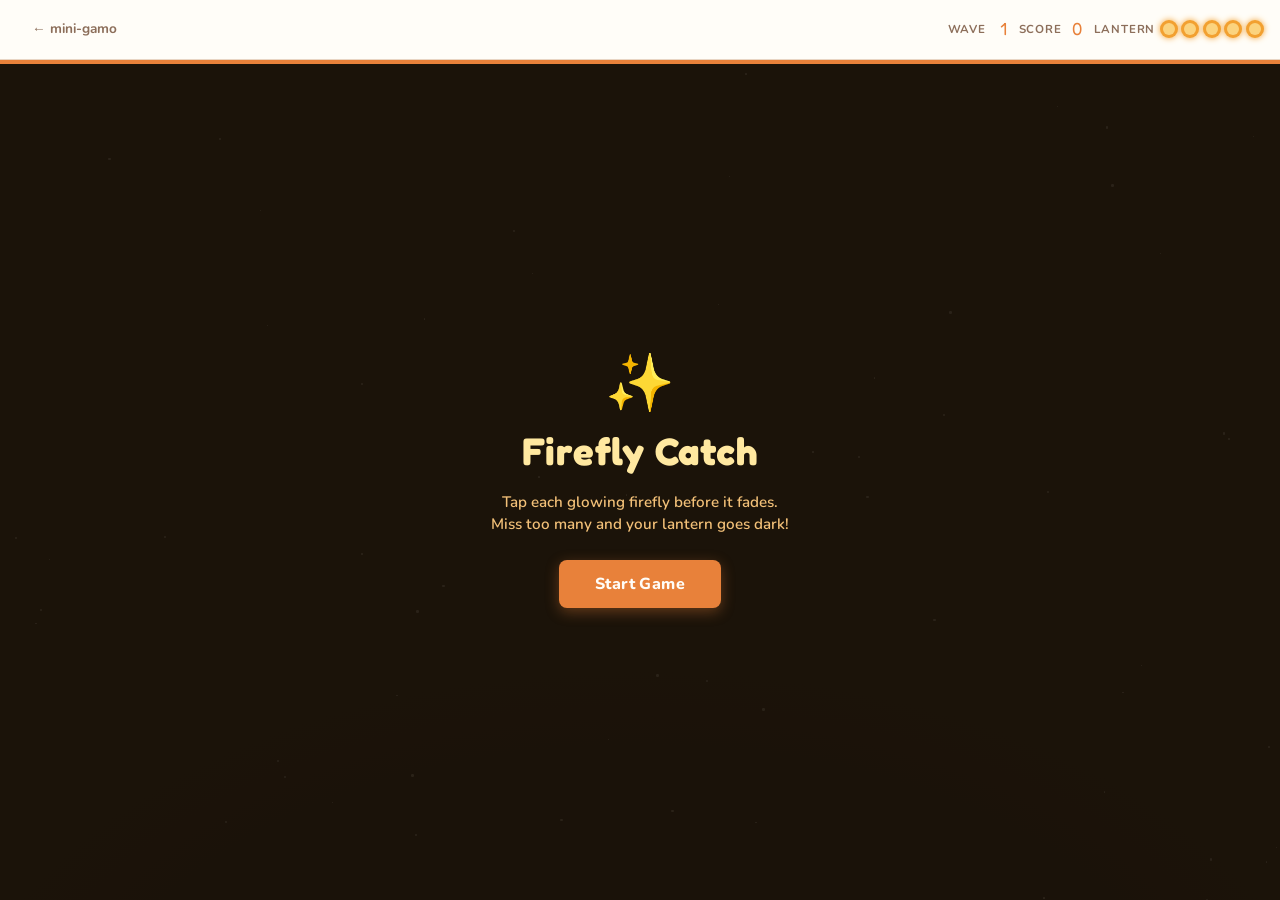
==== games/firefly-catch/index.html @ a6fd0fa4 "feat: initial commit" ====
<!DOCTYPE html>
<html lang="en">
<head>
  <meta charset="UTF-8" />
  <meta name="viewport" content="width=device-width, initial-scale=1.0" />
  <title>Firefly Catch — mini-gamo</title>
  <link rel="preconnect" href="https://fonts.googleapis.com" />
  <link rel="preconnect" href="https://fonts.gstatic.com" crossorigin />
  <link href="https://fonts.googleapis.com/css2?family=Fredoka+One&family=Nunito:wght@400;500;600;700;800&display=swap" rel="stylesheet" />
  <link rel="stylesheet" href="style.css" />
</head>
<body>

  <div class="game-shell">

    <!-- ═══ Header chrome ════════════════════════════════════════ -->
    <header class="game-header">
      <a href="../../src/index.html" class="back-link" aria-label="Back to mini-gamo">← mini-gamo</a>

      <div class="hud" role="status" aria-live="polite" aria-atomic="true">

        <!-- Wave -->
        <div class="hud__item" title="Current wave">
          <span class="hud__label">Wave</span>
          <span class="hud__value" id="wave-val">1</span>
        </div>

        <!-- Score -->
        <div class="hud__item" title="Score">
          <span class="hud__label">Score</span>
          <span class="hud__value" id="score-val">0</span>
        </div>

        <!-- Lantern pips -->
        <div class="hud__item" title="Lantern life">
          <span class="hud__label">Lantern</span>
          <div class="pips" id="pips-row" role="meter" aria-label="Lantern pips" aria-valuenow="5" aria-valuemin="0" aria-valuemax="5">
            <!-- Pips built by JS -->
          </div>
        </div>

      </div>
    </header>

    <!-- ═══ Timer bar ════════════════════════════════════════════ -->
    <div class="timer-bar-wrap" aria-hidden="true">
      <div class="timer-bar" id="timer-bar"></div>
    </div>

    <!-- ═══ Play field ══════════════════════════════════════════ -->
    <main class="meadow" id="meadow" aria-label="Game field">

      <!-- Static star background -->
      <div class="star-layer" id="star-layer" aria-hidden="true"></div>

      <!-- ── Start screen ──────────────────────────────────────── -->
      <div class="screen" id="screen-start" role="dialog" aria-modal="true" aria-labelledby="start-title">
        <div class="screen__emoji" aria-hidden="true">✨</div>
        <h1 class="screen__title" id="start-title">Firefly Catch</h1>
        <p class="screen__sub">
          Tap each glowing firefly before it fades.<br>
          Miss too many and your lantern goes dark!
        </p>
        <button class="btn-play" id="btn-start">Start Game</button>
      </div>

      <!-- ── Inter-wave screen ─────────────────────────────────── -->
      <div class="screen" id="screen-inter" role="dialog" aria-modal="true" aria-label="Wave complete">
        <div class="screen__emoji" aria-hidden="true">🌙</div>
        <div class="wave-badge">Wave <span id="inter-wave-num">2</span> incoming…</div>
        <p class="screen__sub">The meadow grows busier.<br>Stay sharp!</p>
      </div>

      <!-- ── Game-over screen ──────────────────────────────────── -->
      <div class="screen" id="screen-over" role="dialog" aria-modal="true" aria-labelledby="over-title">
        <div class="screen__emoji" aria-hidden="true">🏮</div>
        <h2 class="screen__title" id="over-title">Lantern Out!</h2>

        <div class="stars-display" id="stars-display" aria-label="Star rating">
          <span>★</span><span class="star--empty">★</span><span class="star--empty">★</span>
        </div>

        <div class="screen__stats">
          <div class="screen__stat">
            <span class="screen__stat-label">Score</span>
            <span class="screen__stat-value" id="final-score">0</span>
          </div>
          <div class="screen__stat">
            <span class="screen__stat-label">Best</span>
            <span class="screen__stat-value" id="high-score-val">0</span>
          </div>
        </div>

        <button class="btn-play" id="btn-play-again">Play Again</button>
      </div>

    </main>

  </div><!-- /.game-shell -->

  <script src="game.js"></script>
</body>
</html>
---- games/firefly-catch/style.css ----
/* Firefly Catch — Game Styles
   Imports global design tokens from main.css, then adds game-specific variables and rules.
   All colors in CSS rules use CSS variables only — no hardcoded hex values. */

@import url('../../src/styles/main.css');

/* ── Game-specific tokens ──────────────────────────────────────── */
:root {
  --color-meadow:        #2A1F14;   /* dark dusk play area             */
  --color-meadow-mid:    #1A1209;   /* deeper dusk for vignette        */
  --color-firefly:       #F2C078;   /* amber-golden firefly body       */
  --color-firefly-lit:   #FFE8A0;   /* bright lit state                */
  --color-firefly-glow:  rgba(242, 192, 120, 0.7);  /* glow shadow     */
  --color-spark:         #FFD966;   /* sparkle particle color          */
  --color-star:          rgba(255, 248, 230, 0.6);  /* faint bg stars  */
  --color-pip-full:      #F2A030;   /* lantern pip lit                 */
  --color-pip-empty:     #4A3828;   /* lantern pip lost                */
  --color-overlay:       rgba(26, 18, 9, 0.88);     /* game-over dark  */
  --color-wave-badge:    rgba(255, 253, 248, 0.12); /* wave info bg    */
}

/* ── Layout shell ──────────────────────────────────────────────── */
.game-shell {
  display: flex;
  flex-direction: column;
  min-height: 100dvh;
  background: var(--color-bg);
}

/* ── Top chrome bar ────────────────────────────────────────────── */
.game-header {
  background: var(--color-surface);
  border-bottom: 1.5px solid var(--color-border);
  padding: 0.55rem 1rem;
  display: flex;
  align-items: center;
  gap: 0.5rem;
  flex-wrap: wrap;
  user-select: none;
  position: relative;
  z-index: 10;
}

.back-link {
  white-space: nowrap;
  flex-shrink: 0;
}

.hud {
  display: flex;
  align-items: center;
  gap: 0.75rem;
  margin-left: auto;
  flex-wrap: wrap;
  justify-content: flex-end;
}

.hud__item {
  display: flex;
  align-items: center;
  gap: 0.3rem;
  font-family: var(--font-display);
  font-size: 1rem;
  color: var(--color-text);
  white-space: nowrap;
}

.hud__label {
  font-family: var(--font-body);
  font-size: 0.72rem;
  font-weight: 700;
  color: var(--color-muted);
  text-transform: uppercase;
  letter-spacing: 0.07em;
}

.hud__value {
  font-family: var(--font-display);
  font-size: 1.1rem;
  color: var(--color-primary);
  min-width: 1.6ch;
  text-align: right;
}

/* ── Lantern pips ──────────────────────────────────────────────── */
.pips {
  display: flex;
  align-items: center;
  gap: 0.22rem;
}

.pip {
  width: 18px;
  height: 18px;
  border-radius: 50%;
  background: var(--color-pip-full);
  box-shadow: 0 0 6px var(--color-pip-full);
  transition: background 0.35s, box-shadow 0.35s, transform 0.2s;
  position: relative;
}

.pip::before {
  content: '';
  position: absolute;
  inset: 3px;
  border-radius: 50%;
  background: var(--color-firefly-lit);
  opacity: 0.7;
}

.pip--empty {
  background: var(--color-pip-empty);
  box-shadow: none;
}

.pip--empty::before {
  opacity: 0;
}

.pip--shake {
  animation: pipShake 0.35s ease;
}

@keyframes pipShake {
  0%, 100% { transform: translateX(0); }
  25%       { transform: translateX(-3px) rotate(-10deg); }
  75%       { transform: translateX(3px) rotate(10deg); }
}

/* ── Timer bar ─────────────────────────────────────────────────── */
.timer-bar-wrap {
  height: 4px;
  background: var(--color-border);
  position: relative;
  overflow: hidden;
}

.timer-bar {
  height: 100%;
  background: var(--color-primary);
  width: 100%;
  transform-origin: left;
  transition: width 0.25s linear;
}

/* ── Play field ────────────────────────────────────────────────── */
.meadow {
  flex: 1;
  position: relative;
  background: var(--color-meadow);
  overflow: hidden;
  cursor: default;
  touch-action: manipulation;
  /* Radial vignette for depth */
  background-image:
    radial-gradient(ellipse 90% 80% at 50% 120%, var(--color-meadow-mid) 0%, transparent 70%);
}

/* ── Background star dots ──────────────────────────────────────── */
.star-layer {
  position: absolute;
  inset: 0;
  pointer-events: none;
  overflow: hidden;
}

.star {
  position: absolute;
  border-radius: 50%;
  background: var(--color-star);
  animation: starTwinkle var(--star-duration, 3s) ease-in-out infinite;
  animation-delay: var(--star-delay, 0s);
}

@keyframes starTwinkle {
  0%, 100% { opacity: 0.3; }
  50%       { opacity: 1; }
}

/* ── Firefly ───────────────────────────────────────────────────── */
.firefly {
  position: absolute;
  width: 44px;
  height: 44px;
  display: flex;
  align-items: center;
  justify-content: center;
  cursor: pointer;
  transform: translate(-50%, -50%);
  /* Enlarge tap target beyond visible dot */
}

.firefly__dot {
  width: 14px;
  height: 14px;
  border-radius: 50%;
  background: var(--color-firefly);
  opacity: 0;
  transition: none;
  pointer-events: none;
}

/* Phase: rising (pulse in) */
.firefly--rising .firefly__dot {
  animation: fireflyRise var(--ff-rise, 0.4s) ease-out forwards;
}

@keyframes fireflyRise {
  0%   { opacity: 0;   box-shadow: 0 0 0px 0px var(--color-firefly-glow); transform: scale(0.4); }
  100% { opacity: 1;   box-shadow: 0 0 10px 6px var(--color-firefly-glow); transform: scale(1); }
}

/* Phase: lit (fully bright, gentle pulse) */
.firefly--lit .firefly__dot {
  opacity: 1;
  box-shadow: 0 0 10px 6px var(--color-firefly-glow);
  animation: fireflyPulse 1.1s ease-in-out infinite;
}

@keyframes fireflyPulse {
  0%, 100% { box-shadow: 0 0 10px 6px var(--color-firefly-glow); transform: scale(1); }
  50%       { box-shadow: 0 0 16px 10px var(--color-firefly-glow); transform: scale(1.12); }
}

/* Phase: fading */
.firefly--fading .firefly__dot {
  animation: fireflyFade var(--ff-fade, 0.4s) ease-in forwards;
}

@keyframes fireflyFade {
  0%   { opacity: 1; box-shadow: 0 0 10px 6px var(--color-firefly-glow); transform: scale(1); }
  100% { opacity: 0; box-shadow: 0 0 0px 0px var(--color-firefly-glow); transform: scale(0.4); }
}

/* ── Sparkle burst ─────────────────────────────────────────────── */
.spark-container {
  position: absolute;
  pointer-events: none;
  transform: translate(-50%, -50%);
  width: 0;
  height: 0;
}

.spark {
  position: absolute;
  width: 6px;
  height: 6px;
  border-radius: 50%;
  background: var(--color-spark);
  animation: sparkFly var(--spark-dur, 0.55s) ease-out forwards;
}

@keyframes sparkFly {
  0%   {
    opacity: 1;
    transform: translate(0, 0) scale(1);
  }
  100% {
    opacity: 0;
    transform: translate(var(--spark-tx, 30px), var(--spark-ty, -30px)) scale(0.3);
  }
}

/* ── Score pop ─────────────────────────────────────────────────── */
.score-pop {
  position: absolute;
  font-family: var(--font-display);
  font-size: 1.1rem;
  color: var(--color-firefly-lit);
  pointer-events: none;
  transform: translate(-50%, -50%);
  animation: scorePop 0.75s ease-out forwards;
  text-shadow: 0 1px 6px var(--color-meadow);
  white-space: nowrap;
}

@keyframes scorePop {
  0%   { opacity: 1; transform: translate(-50%, -50%) scale(1); }
  60%  { opacity: 1; transform: translate(-50%, -120%) scale(1.15); }
  100% { opacity: 0; transform: translate(-50%, -180%) scale(0.9); }
}

/* ── Screens (start / inter-wave / game-over) ──────────────────── */
.screen {
  position: absolute;
  inset: 0;
  display: flex;
  flex-direction: column;
  align-items: center;
  justify-content: center;
  text-align: center;
  padding: 1.5rem;
  background: var(--color-overlay);
  z-index: 20;
  opacity: 0;
  pointer-events: none;
  transition: opacity 0.3s ease;
}

.screen--visible {
  opacity: 1;
  pointer-events: all;
}

.screen__emoji {
  font-size: 3.5rem;
  margin-bottom: 0.6rem;
  line-height: 1;
}

.screen__title {
  font-family: var(--font-display);
  font-size: clamp(1.6rem, 5vw, 2.4rem);
  color: var(--color-firefly-lit);
  margin-bottom: 0.5rem;
  letter-spacing: 0.02em;
}

.screen__sub {
  font-family: var(--font-body);
  font-size: 0.95rem;
  color: var(--color-accent);
  margin-bottom: 1.5rem;
  max-width: 300px;
  line-height: 1.5;
  font-weight: 600;
}

.screen__stats {
  display: flex;
  flex-direction: column;
  gap: 0.35rem;
  margin-bottom: 1.5rem;
  font-family: var(--font-body);
  font-size: 0.9rem;
  color: var(--color-accent);
  font-weight: 600;
}

.screen__stat {
  display: flex;
  align-items: center;
  justify-content: center;
  gap: 0.5rem;
}

.screen__stat-label {
  color: var(--color-muted);
}

.screen__stat-value {
  font-family: var(--font-display);
  font-size: 1.05rem;
  color: var(--color-firefly-lit);
}

.stars-display {
  font-size: 2rem;
  letter-spacing: 0.15em;
  margin-bottom: 1.25rem;
  filter: drop-shadow(0 0 8px var(--color-firefly-glow));
}

.star--empty {
  opacity: 0.25;
  filter: none;
}

/* ── Wave intro badge ──────────────────────────────────────────── */
.wave-badge {
  font-family: var(--font-display);
  font-size: 1.6rem;
  color: var(--color-firefly-lit);
  background: var(--color-wave-badge);
  border: 1.5px solid var(--color-accent);
  border-radius: var(--radius-card);
  padding: 0.5rem 1.4rem;
  margin-bottom: 1.2rem;
  letter-spacing: 0.04em;
}

/* ── Buttons ───────────────────────────────────────────────────── */
.btn-play {
  font-family: var(--font-body);
  font-size: 1rem;
  font-weight: 800;
  background: var(--color-primary);
  color: var(--color-surface);
  border: none;
  border-radius: var(--radius-btn);
  padding: 0.8rem 2.2rem;
  cursor: pointer;
  box-shadow: var(--shadow-btn);
  transition: background 0.15s, transform 0.15s;
  letter-spacing: 0.03em;
}

.btn-play:hover {
  background: var(--color-primary-hover);
  transform: translateY(-2px);
}

.btn-play:active {
  transform: translateY(0);
}

/* ── Responsive ────────────────────────────────────────────────── */
@media (max-width: 375px) {
  .hud__value {
    font-size: 0.95rem;
  }
  .pip {
    width: 15px;
    height: 15px;
  }
}
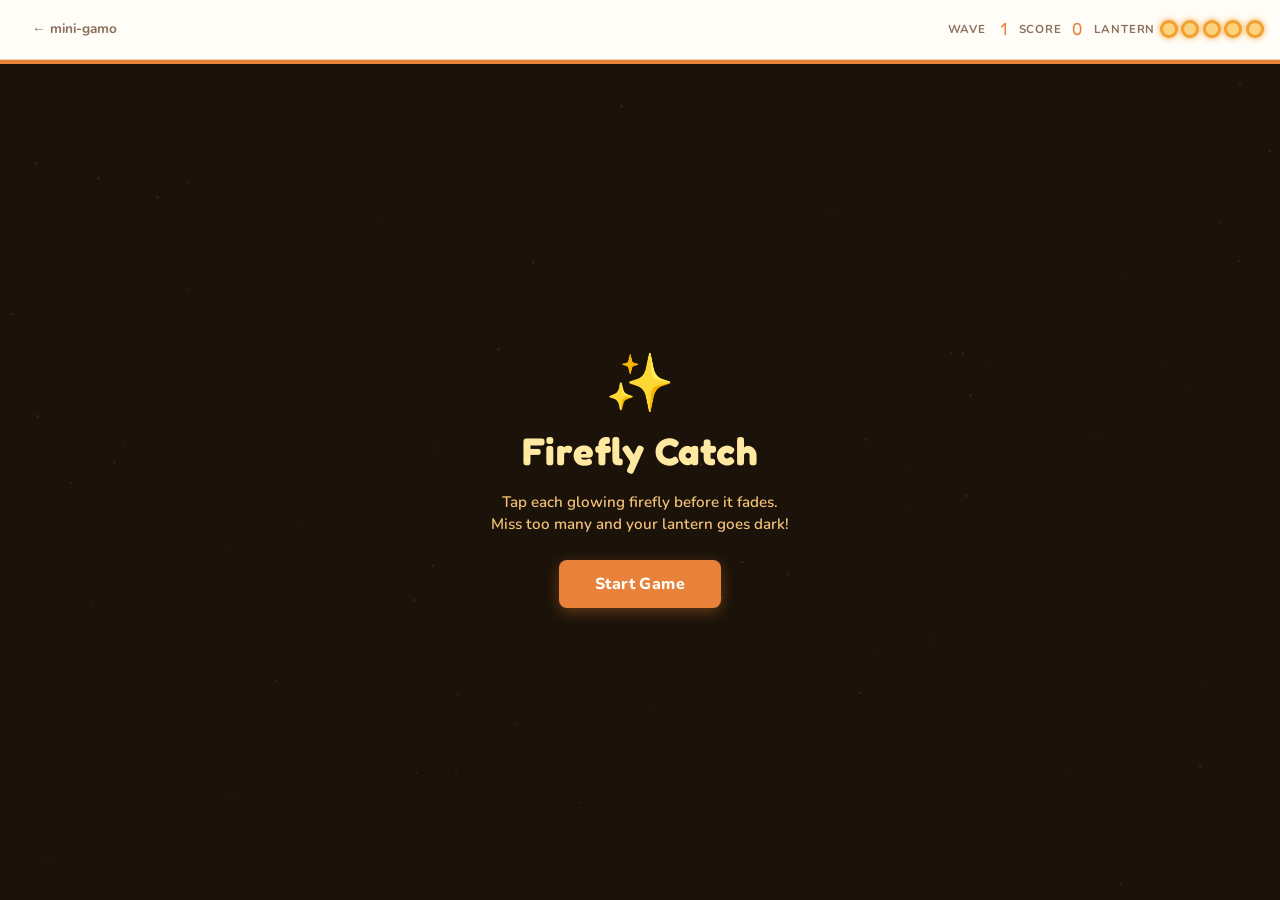
==== commit 589aec91: "Initial commit — mini-gamo with 5 games Co-Authored-By: Claude Sonnet 4.6 <noreply@anthropic.com>" ====
--- a/games/firefly-catch/index.html
+++ b/games/firefly-catch/index.html
@@ -15,7 +15,7 @@
 
     <!-- ═══ Header chrome ════════════════════════════════════════ -->
     <header class="game-header">
-      <a href="../../src/index.html" class="back-link" aria-label="Back to mini-gamo">← mini-gamo</a>
+      <a href="../../index.html" class="back-link" aria-label="Back to mini-gamo">← mini-gamo</a>
 
       <div class="hud" role="status" aria-live="polite" aria-atomic="true">
 
